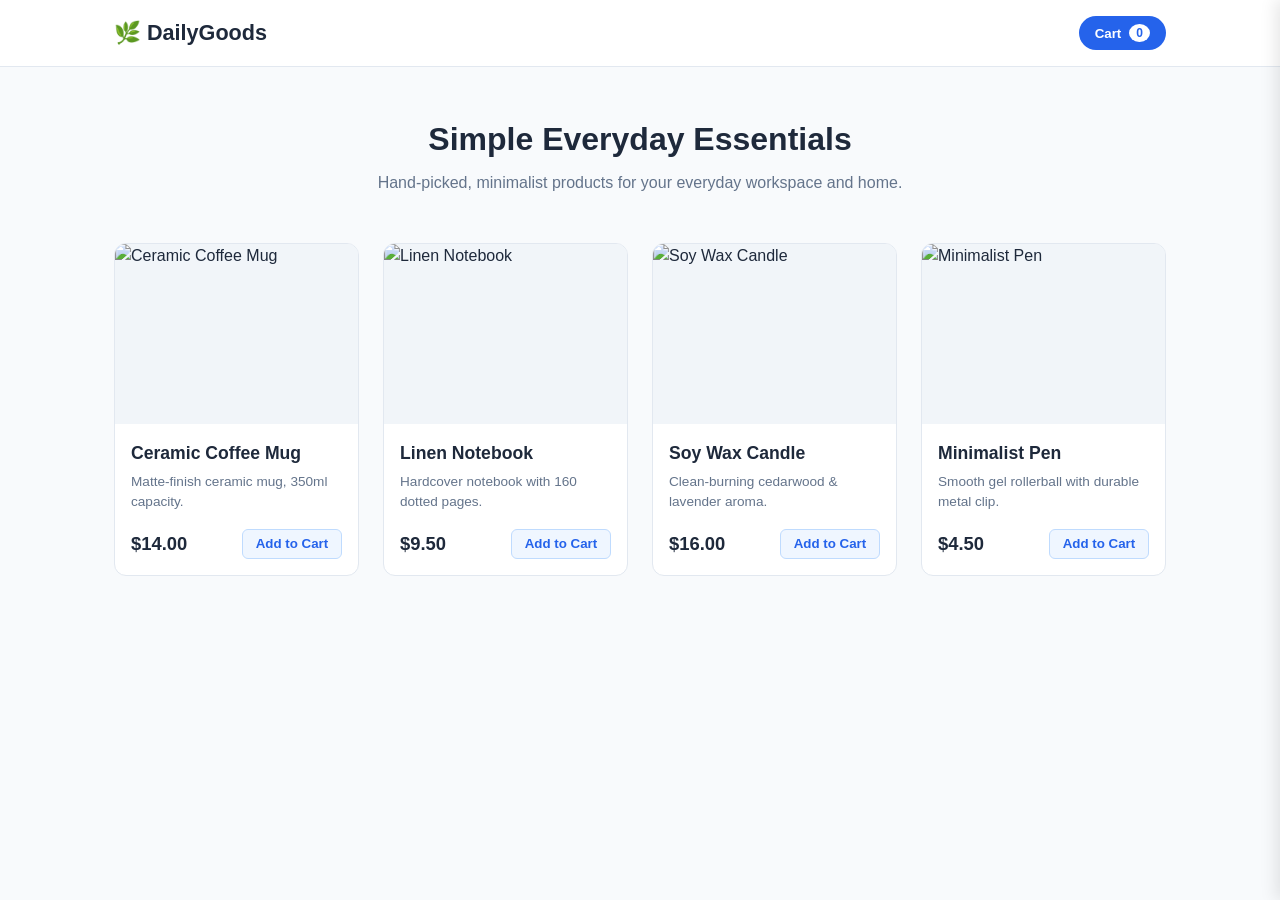
==== lesson5Homework/index.html @ 277327e9 "finished working on the lesson 5 homework (shop page)" ====
<!DOCTYPE html>
<html lang="en">
<head>
  <meta charset="UTF-8" />
  <meta name="viewport" content="width=device-width, initial-scale=1.0" />
  <title>Simple Essentials Shop</title>
  <style>
    :root {
      --primary: #2563eb;
      --primary-hover: #1d4ed8;
      --bg: #f8fafc;
      --card-bg: #ffffff;
      --text: #1e293b;
      --text-muted: #64748b;
      --border: #e2e8f0;
      --radius: 12px;
    }

    * {
      box-sizing: border-box;
      margin: 0;
      padding: 0;
      font-family: -apple-system, BlinkMacSystemFont, "Segoe UI", Roboto, Oxygen, Ubuntu, sans-serif;
    }

    body {
      background-color: var(--bg);
      color: var(--text);
      line-height: 1.5;
    }

    /* Header */
    header {
      background: var(--card-bg);
      border-bottom: 1px solid var(--border);
      position: sticky;
      top: 0;
      z-index: 10;
    }

    .nav-container {
      max-width: 1100px;
      margin: 0 auto;
      padding: 1rem 1.5rem;
      display: flex;
      justify-content: space-between;
      align-items: center;
    }

    .logo {
      font-size: 1.35rem;
      font-weight: 700;
      color: var(--text);
      text-decoration: none;
      display: flex;
      align-items: center;
      gap: 0.5rem;
    }

    .cart-btn {
      background: var(--primary);
      color: white;
      border: none;
      padding: 0.5rem 1rem;
      border-radius: 9999px;
      font-weight: 600;
      cursor: pointer;
      display: flex;
      align-items: center;
      gap: 0.5rem;
      transition: background 0.2s;
    }

    .cart-btn:hover {
      background: var(--primary-hover);
    }

    .badge {
      background: white;
      color: var(--primary);
      border-radius: 50%;
      padding: 2px 7px;
      font-size: 0.75rem;
      font-weight: bold;
    }

    /* Hero / Intro */
    .hero {
      text-align: center;
      padding: 3rem 1rem 1rem;
      max-width: 600px;
      margin: 0 auto;
    }

    .hero h1 {
      font-size: 2rem;
      margin-bottom: 0.5rem;
    }

    .hero p {
      color: var(--text-muted);
    }

    /* Product Grid */
    main {
      max-width: 1100px;
      margin: 2rem auto;
      padding: 0 1.5rem 4rem;
    }

    .products-grid {
      display: grid;
      grid-template-columns: repeat(auto-fill, minmax(240px, 1fr));
      gap: 1.5rem;
    }

    .card {
      background: var(--card-bg);
      border: 1px solid var(--border);
      border-radius: var(--radius);
      overflow: hidden;
      display: flex;
      flex-direction: column;
      transition: transform 0.15s ease, box-shadow 0.15s ease;
    }

    .card:hover {
      transform: translateY(-3px);
      box-shadow: 0 10px 15px -3px rgba(0, 0, 0, 0.05);
    }

    .card-img {
      width: 100%;
      height: 180px;
      object-fit: cover;
      background: #f1f5f9;
    }

    .card-body {
      padding: 1rem;
      display: flex;
      flex-direction: column;
      flex-grow: 1;
    }

    .card-title {
      font-size: 1.1rem;
      margin-bottom: 0.35rem;
    }

    .card-desc {
      color: var(--text-muted);
      font-size: 0.85rem;
      margin-bottom: 1rem;
      flex-grow: 1;
    }

    .card-footer {
      display: flex;
      justify-content: space-between;
      align-items: center;
      margin-top: auto;
    }

    .price {
      font-size: 1.15rem;
      font-weight: 700;
    }

    .add-btn {
      background: #eff6ff;
      color: var(--primary);
      border: 1px solid #bfdbfe;
      padding: 0.4rem 0.8rem;
      border-radius: 6px;
      font-weight: 600;
      cursor: pointer;
      transition: all 0.2s;
    }

    .add-btn:hover {
      background: var(--primary);
      color: white;
    }

    /* Cart Slide-out Drawer */
    .drawer-overlay {
      position: fixed;
      inset: 0;
      background: rgba(0, 0, 0, 0.4);
      visibility: hidden;
      opacity: 0;
      transition: opacity 0.2s ease, visibility 0.2s ease;
      z-index: 50;
    }

    .drawer-overlay.open {
      visibility: visible;
      opacity: 1;
    }

    .cart-drawer {
      position: fixed;
      top: 0;
      right: -380px;
      width: 100%;
      max-width: 380px;
      height: 100%;
      background: var(--card-bg);
      z-index: 60;
      box-shadow: -4px 0 16px rgba(0, 0, 0, 0.1);
      display: flex;
      flex-direction: column;
      transition: right 0.25s ease-out;
    }

    .cart-drawer.open {
      right: 0;
    }

    .drawer-header {
      padding: 1.25rem;
      border-bottom: 1px solid var(--border);
      display: flex;
      justify-content: space-between;
      align-items: center;
    }

    .close-btn {
      background: none;
      border: none;
      font-size: 1.5rem;
      cursor: pointer;
      color: var(--text-muted);
    }

    .cart-items {
      flex: 1;
      overflow-y: auto;
      padding: 1rem;
      list-style: none;
    }

    .cart-item {
      display: flex;
      justify-content: space-between;
      align-items: center;
      padding: 0.75rem 0;
      border-bottom: 1px solid var(--border);
    }

    .cart-item-details {
      max-width: 160px;
    }

    .cart-item-title {
      font-weight: 600;
      font-size: 0.9rem;
    }

    .cart-item-price {
      font-size: 0.8rem;
      color: var(--text-muted);
    }

    .cart-controls {
      display: flex;
      align-items: center;
      gap: 0.5rem;
    }

    .qty-btn {
      background: #f1f5f9;
      border: 1px solid var(--border);
      width: 26px;
      height: 26px;
      border-radius: 4px;
      cursor: pointer;
      font-weight: bold;
    }

    .drawer-footer {
      padding: 1.25rem;
      border-top: 1px solid var(--border);
      background: var(--bg);
    }

    .total-row {
      display: flex;
      justify-content: space-between;
      font-size: 1.1rem;
      font-weight: 700;
      margin-bottom: 1rem;
    }

    .checkout-btn {
      width: 100%;
      background: #16a34a;
      color: white;
      border: none;
      padding: 0.75rem;
      border-radius: 8px;
      font-size: 1rem;
      font-weight: 600;
      cursor: pointer;
      transition: background 0.2s;
    }

    .checkout-btn:hover {
      background: #15803d;
    }

    .empty-cart-msg {
      text-align: center;
      color: var(--text-muted);
      margin-top: 3rem;
    }
  </style>
</head>
<body>

  <!-- Top Navigation -->
  <header>
    <div class="nav-container">
      <a href="#" class="logo">🌿 DailyGoods</a>
      <button class="cart-btn" onclick="toggleCart()">
        Cart <span class="badge" id="cart-badge">0</span>
      </button>
    </div>
  </header>

  <!-- Intro -->
  <div class="hero">
    <h1>Simple Everyday Essentials</h1>
    <p>Hand-picked, minimalist products for your everyday workspace and home.</p>
  </div>

  <!-- Product Catalog -->
  <main>
    <div class="products-grid" id="product-grid"></div>
  </main>

  <!-- Sliding Cart Panel -->
  <div class="drawer-overlay" id="overlay" onclick="toggleCart()"></div>
  <aside class="cart-drawer" id="cart-drawer">
    <div class="drawer-header">
      <h2>Your Basket</h2>
      <button class="close-btn" onclick="toggleCart()">&times;</button>
    </div>

    <ul class="cart-items" id="cart-items">
      <!-- Items will render here -->
    </ul>

    <div class="drawer-footer">
      <div class="total-row">
        <span>Total:</span>
        <span id="cart-total">$0.00</span>
      </div>
      <button class="checkout-btn" onclick="checkout()">Proceed to Checkout</button>
    </div>
  </aside>

  <script>
    // 1. Data: Simple everyday items
    const products = [
      {
        id: 1,
        name: "Ceramic Coffee Mug",
        price: 14.0,
        desc: "Matte-finish ceramic mug, 350ml capacity.",
        image: "https://images.unsplash.com/photo-1514432324607-a09d9b4aefdd?w=400&auto=format&fit=crop&q=60"
      },
      {
        id: 2,
        name: "Linen Notebook",
        price: 9.5,
        desc: "Hardcover notebook with 160 dotted pages.",
        image: "https://images.unsplash.com/photo-1544816155-12df9643f363?w=400&auto=format&fit=crop&q=60"
      },
      {
        id: 3,
        name: "Soy Wax Candle",
        price: 16.0,
        desc: "Clean-burning cedarwood & lavender aroma.",
        image: "https://images.unsplash.com/photo-1603006905003-be475563bc59?w=400&auto=format&fit=crop&q=60"
      },
      {
        id: 4,
        name: "Minimalist Pen",
        price: 4.5,
        desc: "Smooth gel rollerball with durable metal clip.",
        image: "https://images.unsplash.com/photo-1585336261026-41829e19277d?w=400&auto=format&fit=crop&q=60"
      }
    ];

    let cart = {};

    // 2. Render Products
    function renderProducts() {
      const grid = document.getElementById("product-grid");
      grid.innerHTML = products.map(p => `
        <div class="card">
          <img src="${p.image}" alt="${p.name}" class="card-img" loading="lazy" />
          <div class="card-body">
            <h3 class="card-title">${p.name}</h3>
            <p class="card-desc">${p.desc}</p>
            <div class="card-footer">
              <span class="price">$${p.price.toFixed(2)}</span>
              <button class="add-btn" onclick="addToCart(${p.id})">Add to Cart</button>
            </div>
          </div>
        </div>
      `).join("");
    }

    // 3. Cart State Management
    function addToCart(id) {
      cart[id] = (cart[id] || 0) + 1;
      updateCart();
    }

    function updateQuantity(id, delta) {
      if (!cart[id]) return;
      cart[id] += delta;
      if (cart[id] <= 0) {
        delete cart[id];
      }
      updateCart();
    }

    function updateCart() {
      const list = document.getElementById("cart-items");
      const badge = document.getElementById("cart-badge");
      const totalEl = document.getElementById("cart-total");

      const itemIds = Object.keys(cart);
      let count = 0;
      let total = 0;

      if (itemIds.length === 0) {
        list.innerHTML = `<li class="empty-cart-msg">Your cart is empty.</li>`;
      } else {
        list.innerHTML = itemIds.map(id => {
          const product = products.find(p => p.id === parseInt(id));
          const qty = cart[id];
          count += qty;
          total += product.price * qty;

          return `
            <li class="cart-item">
              <div class="cart-item-details">
                <div class="cart-item-title">${product.name}</div>
                <div class="cart-item-price">$${product.price.toFixed(2)} each</div>
              </div>
              <div class="cart-controls">
                <button class="qty-btn" onclick="updateQuantity(${product.id}, -1)">-</button>
                <span>${qty}</span>
                <button class="qty-btn" onclick="updateQuantity(${product.id}, 1)">+</button>
              </div>
            </li>
          `;
        }).join("");
      }

      badge.textContent = count;
      totalEl.textContent = `$${total.toFixed(2)}`;
    }

    // 4. UI Actions
    function toggleCart() {
      document.getElementById("cart-drawer").classList.toggle("open");
      document.getElementById("overlay").classList.toggle("open");
    }

    function checkout() {
      const totalItems = Object.values(cart).reduce((sum, q) => sum + q, 0);
      if (totalItems === 0) {
        alert("Your cart is empty!");
        return;
      }
      alert("Thank you for your order!");
      cart = {};
      updateCart();
      toggleCart();
    }

    // Init
    renderProducts();
    updateCart();
  </script>
</body>
</html>
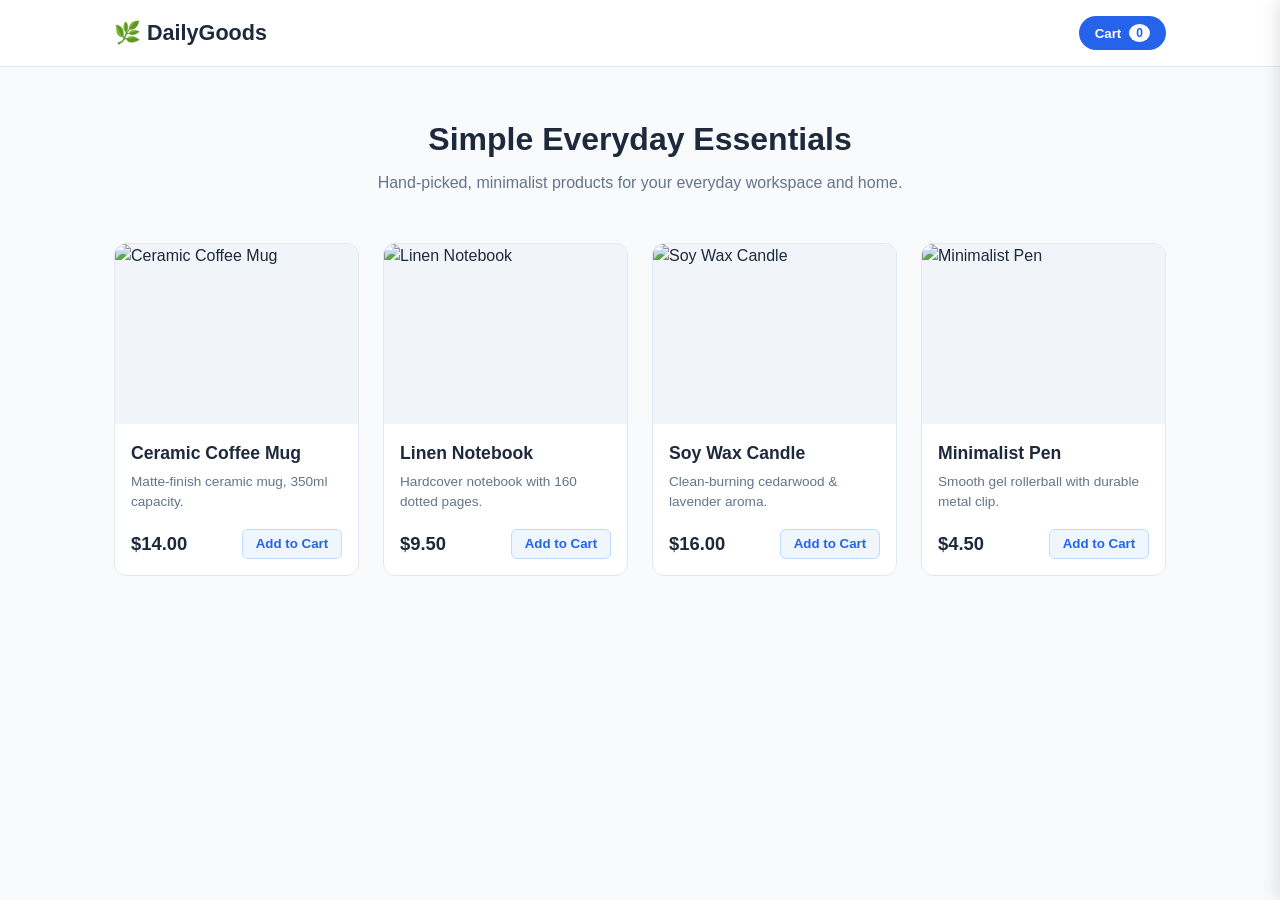
==== commit f81dc18a: "fixed the issue: moved css styling to a different folder" ====
--- a/lesson5Homework/index.html
+++ b/lesson5Homework/index.html
@@ -4,318 +4,9 @@
   <meta charset="UTF-8" />
   <meta name="viewport" content="width=device-width, initial-scale=1.0" />
   <title>Simple Essentials Shop</title>
-  <style>
-    :root {
-      --primary: #2563eb;
-      --primary-hover: #1d4ed8;
-      --bg: #f8fafc;
-      --card-bg: #ffffff;
-      --text: #1e293b;
-      --text-muted: #64748b;
-      --border: #e2e8f0;
-      --radius: 12px;
-    }
 
-    * {
-      box-sizing: border-box;
-      margin: 0;
-      padding: 0;
-      font-family: -apple-system, BlinkMacSystemFont, "Segoe UI", Roboto, Oxygen, Ubuntu, sans-serif;
-    }
+  <link rel="stylesheet" href="./styles/style.css">
 
-    body {
-      background-color: var(--bg);
-      color: var(--text);
-      line-height: 1.5;
-    }
-
-    /* Header */
-    header {
-      background: var(--card-bg);
-      border-bottom: 1px solid var(--border);
-      position: sticky;
-      top: 0;
-      z-index: 10;
-    }
-
-    .nav-container {
-      max-width: 1100px;
-      margin: 0 auto;
-      padding: 1rem 1.5rem;
-      display: flex;
-      justify-content: space-between;
-      align-items: center;
-    }
-
-    .logo {
-      font-size: 1.35rem;
-      font-weight: 700;
-      color: var(--text);
-      text-decoration: none;
-      display: flex;
-      align-items: center;
-      gap: 0.5rem;
-    }
-
-    .cart-btn {
-      background: var(--primary);
-      color: white;
-      border: none;
-      padding: 0.5rem 1rem;
-      border-radius: 9999px;
-      font-weight: 600;
-      cursor: pointer;
-      display: flex;
-      align-items: center;
-      gap: 0.5rem;
-      transition: background 0.2s;
-    }
-
-    .cart-btn:hover {
-      background: var(--primary-hover);
-    }
-
-    .badge {
-      background: white;
-      color: var(--primary);
-      border-radius: 50%;
-      padding: 2px 7px;
-      font-size: 0.75rem;
-      font-weight: bold;
-    }
-
-    /* Hero / Intro */
-    .hero {
-      text-align: center;
-      padding: 3rem 1rem 1rem;
-      max-width: 600px;
-      margin: 0 auto;
-    }
-
-    .hero h1 {
-      font-size: 2rem;
-      margin-bottom: 0.5rem;
-    }
-
-    .hero p {
-      color: var(--text-muted);
-    }
-
-    /* Product Grid */
-    main {
-      max-width: 1100px;
-      margin: 2rem auto;
-      padding: 0 1.5rem 4rem;
-    }
-
-    .products-grid {
-      display: grid;
-      grid-template-columns: repeat(auto-fill, minmax(240px, 1fr));
-      gap: 1.5rem;
-    }
-
-    .card {
-      background: var(--card-bg);
-      border: 1px solid var(--border);
-      border-radius: var(--radius);
-      overflow: hidden;
-      display: flex;
-      flex-direction: column;
-      transition: transform 0.15s ease, box-shadow 0.15s ease;
-    }
-
-    .card:hover {
-      transform: translateY(-3px);
-      box-shadow: 0 10px 15px -3px rgba(0, 0, 0, 0.05);
-    }
-
-    .card-img {
-      width: 100%;
-      height: 180px;
-      object-fit: cover;
-      background: #f1f5f9;
-    }
-
-    .card-body {
-      padding: 1rem;
-      display: flex;
-      flex-direction: column;
-      flex-grow: 1;
-    }
-
-    .card-title {
-      font-size: 1.1rem;
-      margin-bottom: 0.35rem;
-    }
-
-    .card-desc {
-      color: var(--text-muted);
-      font-size: 0.85rem;
-      margin-bottom: 1rem;
-      flex-grow: 1;
-    }
-
-    .card-footer {
-      display: flex;
-      justify-content: space-between;
-      align-items: center;
-      margin-top: auto;
-    }
-
-    .price {
-      font-size: 1.15rem;
-      font-weight: 700;
-    }
-
-    .add-btn {
-      background: #eff6ff;
-      color: var(--primary);
-      border: 1px solid #bfdbfe;
-      padding: 0.4rem 0.8rem;
-      border-radius: 6px;
-      font-weight: 600;
-      cursor: pointer;
-      transition: all 0.2s;
-    }
-
-    .add-btn:hover {
-      background: var(--primary);
-      color: white;
-    }
-
-    /* Cart Slide-out Drawer */
-    .drawer-overlay {
-      position: fixed;
-      inset: 0;
-      background: rgba(0, 0, 0, 0.4);
-      visibility: hidden;
-      opacity: 0;
-      transition: opacity 0.2s ease, visibility 0.2s ease;
-      z-index: 50;
-    }
-
-    .drawer-overlay.open {
-      visibility: visible;
-      opacity: 1;
-    }
-
-    .cart-drawer {
-      position: fixed;
-      top: 0;
-      right: -380px;
-      width: 100%;
-      max-width: 380px;
-      height: 100%;
-      background: var(--card-bg);
-      z-index: 60;
-      box-shadow: -4px 0 16px rgba(0, 0, 0, 0.1);
-      display: flex;
-      flex-direction: column;
-      transition: right 0.25s ease-out;
-    }
-
-    .cart-drawer.open {
-      right: 0;
-    }
-
-    .drawer-header {
-      padding: 1.25rem;
-      border-bottom: 1px solid var(--border);
-      display: flex;
-      justify-content: space-between;
-      align-items: center;
-    }
-
-    .close-btn {
-      background: none;
-      border: none;
-      font-size: 1.5rem;
-      cursor: pointer;
-      color: var(--text-muted);
-    }
-
-    .cart-items {
-      flex: 1;
-      overflow-y: auto;
-      padding: 1rem;
-      list-style: none;
-    }
-
-    .cart-item {
-      display: flex;
-      justify-content: space-between;
-      align-items: center;
-      padding: 0.75rem 0;
-      border-bottom: 1px solid var(--border);
-    }
-
-    .cart-item-details {
-      max-width: 160px;
-    }
-
-    .cart-item-title {
-      font-weight: 600;
-      font-size: 0.9rem;
-    }
-
-    .cart-item-price {
-      font-size: 0.8rem;
-      color: var(--text-muted);
-    }
-
-    .cart-controls {
-      display: flex;
-      align-items: center;
-      gap: 0.5rem;
-    }
-
-    .qty-btn {
-      background: #f1f5f9;
-      border: 1px solid var(--border);
-      width: 26px;
-      height: 26px;
-      border-radius: 4px;
-      cursor: pointer;
-      font-weight: bold;
-    }
-
-    .drawer-footer {
-      padding: 1.25rem;
-      border-top: 1px solid var(--border);
-      background: var(--bg);
-    }
-
-    .total-row {
-      display: flex;
-      justify-content: space-between;
-      font-size: 1.1rem;
-      font-weight: 700;
-      margin-bottom: 1rem;
-    }
-
-    .checkout-btn {
-      width: 100%;
-      background: #16a34a;
-      color: white;
-      border: none;
-      padding: 0.75rem;
-      border-radius: 8px;
-      font-size: 1rem;
-      font-weight: 600;
-      cursor: pointer;
-      transition: background 0.2s;
-    }
-
-    .checkout-btn:hover {
-      background: #15803d;
-    }
-
-    .empty-cart-msg {
-      text-align: center;
-      color: var(--text-muted);
-      margin-top: 3rem;
-    }
-  </style>
 </head>
 <body>
 
--- a/lesson5Homework/styles/style.css
+++ b/lesson5Homework/styles/style.css
@@ -0,0 +1,310 @@
+:root {
+  --primary: #2563eb;
+  --primary-hover: #1d4ed8;
+  --bg: #f8fafc;
+  --card-bg: #ffffff;
+  --text: #1e293b;
+  --text-muted: #64748b;
+  --border: #e2e8f0;
+  --radius: 12px;
+}
+
+* {
+  box-sizing: border-box;
+  margin: 0;
+  padding: 0;
+  font-family: -apple-system, BlinkMacSystemFont, "Segoe UI", Roboto, Oxygen, Ubuntu, sans-serif;
+}
+
+body {
+  background-color: var(--bg);
+  color: var(--text);
+  line-height: 1.5;
+}
+
+/* Header */
+header {
+  background: var(--card-bg);
+  border-bottom: 1px solid var(--border);
+  position: sticky;
+  top: 0;
+  z-index: 10;
+}
+
+.nav-container {
+  max-width: 1100px;
+  margin: 0 auto;
+  padding: 1rem 1.5rem;
+  display: flex;
+  justify-content: space-between;
+  align-items: center;
+}
+
+.logo {
+  font-size: 1.35rem;
+  font-weight: 700;
+  color: var(--text);
+  text-decoration: none;
+  display: flex;
+  align-items: center;
+  gap: 0.5rem;
+}
+
+.cart-btn {
+  background: var(--primary);
+  color: white;
+  border: none;
+  padding: 0.5rem 1rem;
+  border-radius: 9999px;
+  font-weight: 600;
+  cursor: pointer;
+  display: flex;
+  align-items: center;
+  gap: 0.5rem;
+  transition: background 0.2s;
+}
+
+.cart-btn:hover {
+  background: var(--primary-hover);
+}
+
+.badge {
+  background: white;
+  color: var(--primary);
+  border-radius: 50%;
+  padding: 2px 7px;
+  font-size: 0.75rem;
+  font-weight: bold;
+}
+
+/* Hero / Intro */
+.hero {
+  text-align: center;
+  padding: 3rem 1rem 1rem;
+  max-width: 600px;
+  margin: 0 auto;
+}
+
+.hero h1 {
+  font-size: 2rem;
+  margin-bottom: 0.5rem;
+}
+
+.hero p {
+  color: var(--text-muted);
+}
+
+/* Product Grid */
+main {
+  max-width: 1100px;
+  margin: 2rem auto;
+  padding: 0 1.5rem 4rem;
+}
+
+.products-grid {
+  display: grid;
+  grid-template-columns: repeat(auto-fill, minmax(240px, 1fr));
+  gap: 1.5rem;
+}
+
+.card {
+  background: var(--card-bg);
+  border: 1px solid var(--border);
+  border-radius: var(--radius);
+  overflow: hidden;
+  display: flex;
+  flex-direction: column;
+  transition: transform 0.15s ease, box-shadow 0.15s ease;
+}
+
+.card:hover {
+  transform: translateY(-3px);
+  box-shadow: 0 10px 15px -3px rgba(0, 0, 0, 0.05);
+}
+
+.card-img {
+  width: 100%;
+  height: 180px;
+  object-fit: cover;
+  background: #f1f5f9;
+}
+
+.card-body {
+  padding: 1rem;
+  display: flex;
+  flex-direction: column;
+  flex-grow: 1;
+}
+
+.card-title {
+  font-size: 1.1rem;
+  margin-bottom: 0.35rem;
+}
+
+.card-desc {
+  color: var(--text-muted);
+  font-size: 0.85rem;
+  margin-bottom: 1rem;
+  flex-grow: 1;
+}
+
+.card-footer {
+  display: flex;
+  justify-content: space-between;
+  align-items: center;
+  margin-top: auto;
+}
+
+.price {
+  font-size: 1.15rem;
+  font-weight: 700;
+}
+
+.add-btn {
+  background: #eff6ff;
+  color: var(--primary);
+  border: 1px solid #bfdbfe;
+  padding: 0.4rem 0.8rem;
+  border-radius: 6px;
+  font-weight: 600;
+  cursor: pointer;
+  transition: all 0.2s;
+}
+
+.add-btn:hover {
+  background: var(--primary);
+  color: white;
+}
+
+/* Cart Slide-out Drawer */
+.drawer-overlay {
+  position: fixed;
+  inset: 0;
+  background: rgba(0, 0, 0, 0.4);
+  visibility: hidden;
+  opacity: 0;
+  transition: opacity 0.2s ease, visibility 0.2s ease;
+  z-index: 50;
+}
+
+.drawer-overlay.open {
+  visibility: visible;
+  opacity: 1;
+}
+
+.cart-drawer {
+  position: fixed;
+  top: 0;
+  right: -380px;
+  width: 100%;
+  max-width: 380px;
+  height: 100%;
+  background: var(--card-bg);
+  z-index: 60;
+  box-shadow: -4px 0 16px rgba(0, 0, 0, 0.1);
+  display: flex;
+  flex-direction: column;
+  transition: right 0.25s ease-out;
+}
+
+.cart-drawer.open {
+  right: 0;
+}
+
+.drawer-header {
+  padding: 1.25rem;
+  border-bottom: 1px solid var(--border);
+  display: flex;
+  justify-content: space-between;
+  align-items: center;
+}
+
+.close-btn {
+  background: none;
+  border: none;
+  font-size: 1.5rem;
+  cursor: pointer;
+  color: var(--text-muted);
+}
+
+.cart-items {
+  flex: 1;
+  overflow-y: auto;
+  padding: 1rem;
+  list-style: none;
+}
+
+.cart-item {
+  display: flex;
+  justify-content: space-between;
+  align-items: center;
+  padding: 0.75rem 0;
+  border-bottom: 1px solid var(--border);
+}
+
+.cart-item-details {
+  max-width: 160px;
+}
+
+.cart-item-title {
+  font-weight: 600;
+  font-size: 0.9rem;
+}
+
+.cart-item-price {
+  font-size: 0.8rem;
+  color: var(--text-muted);
+}
+
+.cart-controls {
+  display: flex;
+  align-items: center;
+  gap: 0.5rem;
+}
+
+.qty-btn {
+  background: #f1f5f9;
+  border: 1px solid var(--border);
+  width: 26px;
+  height: 26px;
+  border-radius: 4px;
+  cursor: pointer;
+  font-weight: bold;
+}
+
+.drawer-footer {
+  padding: 1.25rem;
+  border-top: 1px solid var(--border);
+  background: var(--bg);
+}
+
+.total-row {
+  display: flex;
+  justify-content: space-between;
+  font-size: 1.1rem;
+  font-weight: 700;
+  margin-bottom: 1rem;
+}
+
+.checkout-btn {
+  width: 100%;
+  background: #16a34a;
+  color: white;
+  border: none;
+  padding: 0.75rem;
+  border-radius: 8px;
+  font-size: 1rem;
+  font-weight: 600;
+  cursor: pointer;
+  transition: background 0.2s;
+}
+
+.checkout-btn:hover {
+  background: #15803d;
+}
+
+.empty-cart-msg {
+  text-align: center;
+  color: var(--text-muted);
+  margin-top: 3rem;
+}
